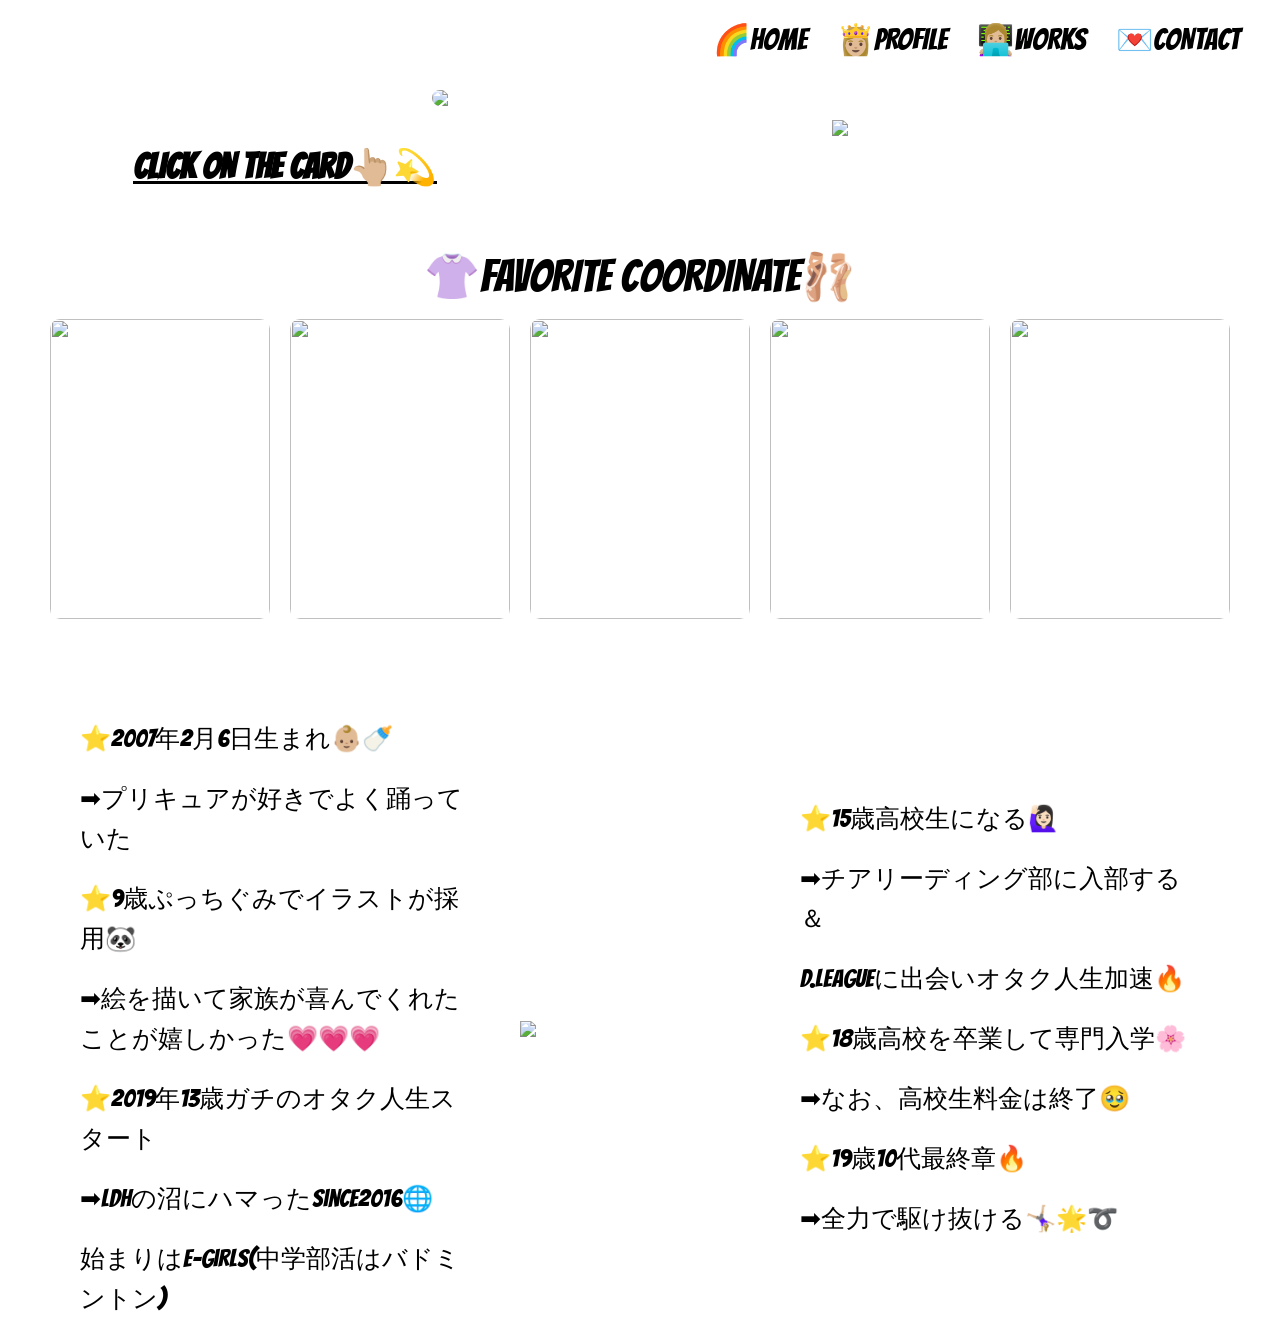
==== profile.html @ 3733b0ff "Add files via upload" ====
<!DOCTYPE html>
<html lang="ja">

<head>
  <meta charset="UTF-8">
  <meta name="viewport" content="width=device-width, initial-scale=1.0">
  <title>portfolio</title>

  <link rel="stylesheet" href="reset.css">
  <link rel="stylesheet" href="style.css">

  <link rel="preconnect" href="https://fonts.googleapis.com">
  <link rel="preconnect" href="https://fonts.gstatic.com" crossorigin>
  <link
    href="https://fonts.googleapis.com/css2?family=Bangers&family=Gravitas+One&family=Permanent+Marker&family=Philosopher:ital,wght@0,400;0,700;1,400;1,700&display=swap"
    rel="stylesheet">
  <link rel="icon" href="images/ファビコン.png">
</head>

<body>
  <header>
    <nav class="topnav">
      <ul class="menubar">
        <li><a href="index.html">🌈HOME</a></li>
        <li><a href="profile.html">👸🏼PROFILE</a></li>
        <li><a href="works.html">👩🏼‍💻WORKS</a></li>
        <li><a href="contact.html">💌CONTACT</a></li>
      </ul>
    </nav>
  </header>


  <div class="profpage">
    <div class="spin-card">
      <img src="images/プロフィールカード.jpg" data-alt="images/マイクとしおん.png" >
    </div>
    <div class="profpagememo">
      <img src="images/しおんのプロフィール帳.jpg">
    </div>
  </div>
  <h2 class="clickonthecard">CLICK ON THE CARD👆🏼💫</h2>

  <div class="lifep">
    <p>👚FAVORITE COORDINATE🩰</p>
  </div>

  <div class="liferowcard">
  <!-- 1枚目のカード -->
  <div class="rowcard">
    <div class="inner">
      <div class="lifefront"><img src="images/2頭身しおん.jpg"></div>
      <div class="lifeback"><img src="images/2頭身しおん裏.jpg"></div>
    </div>
  </div>

  <!-- 2枚目 -->
  <div class="rowcard">
    <div class="inner">
      <div class="lifefront"><img src="images/キュアブロッサム.jpg"></div>
      <div class="lifeback"><img src="images/キュアブロッサム裏.jpg"></div>
    </div>
  </div>

  <!-- 3枚目 -->
  <div class="rowcard">
    <div class="inner">
      <div class="lifefront"><img src="images/夏ディズニーの服.jpg"></div>
      <div class="lifeback"><img src="images/夏ディズニーの服裏.jpg"></div>
    </div>
  </div>

  <!-- 4枚目 -->
  <div class="rowcard">
    <div class="inner">
      <div class="lifefront"><img src="images/冬ディズニーの服.jpg"></div>
      <div class="lifeback"><img src="images/冬ディズニーの服裏.jpg"></div>
    </div>
  </div>

  <!-- 5枚目 -->
  <div class="rowcard">
    <div class="inner">
      <div class="lifefront"><img src="images/音楽の日の服.jpg"></div>
      <div class="lifeback"><img src="images/音楽の日の服裏.jpg"></div>
    </div>
  </div>
</div>
  
<div class="life">
  <div class="life-text left">
    <p>⭐2007年2月6日生まれ👶🏼🍼<br>
    <p>➡️プリキュアが好きでよく踊っていた<br>
    <p>⭐9歳ぷっちぐみでイラストが採用🐼<br>
    <p>➡️絵を描いて家族が喜んでくれた<br>ことが嬉しかった💗💗💗
    <p>⭐2019年13歳ガチのオタク人生スタート<br>
    <p>➡️LDHの沼にハマったsince2016🌐<br>
    <p>始まりはE-girls(中学部活はバドミントン)</p>
    </p>
  </div>

  <div class="life-visual">
  <div class="lifescreen">
    <video src="images/0107 .mp4"
           autoplay loop muted playsinline
           class="lifescreen-content"></video>
  </div>

  <div class="profilemachine">
    <img src="images/ゲーム機②完成.png">
  </div>
</div>

  <div class="life-text right">
    <p>⭐15歳高校生になる🙋🏻‍♀️<br>
    <p>➡️チアリーディング部に入部する＆<br>
    <p>D.LEAGUEに出会いオタク人生加速🔥<br>
    <p>⭐18歳高校を卒業して専門入学🌸<br>
    <p>➡️なお、高校生料金は終了🥹<br>
    <p>⭐19歳10代最終章🔥<br>
    <p>➡️全力で駆け抜ける🤸🏼‍♀️🌟➰</p>
    </p>
  </div>
</div>


  <script>
    document.querySelectorAll('.spin-card').forEach(card => {
  card.addEventListener('click', () => {
    const img = card.querySelector('img');

    card.classList.add('spin');

    // 回転の途中で画像を切り替える
    setTimeout(() => {
      const current = img.src;
      img.src = img.dataset.alt;
      img.dataset.alt = current;
    }, 500); // 半回転くらいのタイミング

    // アニメーション終了後にクラス外す
    setTimeout(() => {
      card.classList.remove('spin');
    }, 1000);
  });
});
  </script>



</body>
</html>
---- style.css ----
html {
  font-family: "Bangers", system-ui;
  font-weight: 400;
  font-style: normal;
}
ul li{
  list-style: none;
}
body {
  margin: 0;
  overflow-x: hidden;
  background-image: url(images/白ラメ背景.jpg);
}
a:link,
a:visited {
  color: inherit;   /* 親要素の色を使う */
  text-decoration: none; /* 下線も消す場合 */
}
header {
  position: fixed;
  width: 100%;
  z-index: 10;
  background: rgba(255, 255, 255, 0.5);
  top: 0;
}
.topnav {
  height: 80px;
  display: flex;
  align-items: center;
  justify-content: right;
  padding: 0px 40px; /* ← ここを小さくする */
}
.menubar {
  display: flex;
  list-style: none;
  gap: 30px;
  font-size: 30px;
  color: black;
}
.menubar li {
  cursor: pointer;
  transition: 0.3s;
}
.menubar li:hover {
  color: #ff53e8;
}
.toppage {
  position: relative;            /* ロゴを重ねるため */
  width: 100vw;                  /* 横幅いっぱい */
  height: 100vh;                 /* 高さを画面いっぱい */
  background-size: cover;        /* 画面に合わせて拡大縮小 */
  background-position: center;   /* 中央に配置 */
  background-repeat: no-repeat;  /* 繰り返さない */
}
.toppage img {
  position: absolute;
  top: 50%;
  left: 50%;
  transform: translate(-50%, -50%);
  width: auto;
  height: 500px;
}




/* 落ちてくる動き担当 */
.logo-wrap {
  position: absolute;
  top: -200px;               /* 画面の上からスタート */
  left: 50%;
  transform: translateX(-50%);
  animation: fall 1.5s cubic-bezier(.17,.67,.32,1.3) forwards;
}

/* ロゴ本体 */
.logo-wrap img {
  height: 500px;
  width: auto;
}

/* アニメーション */
@keyframes fall {
  to {
    top: 50%;
    opacity: 1;
    transform: translateX(-50%) translateY(-50%);
  }
}



/*プロフィールカード*/
.profile {
  display: flex;
  width: 100%;
  align-items: flex-start;
}
/* カード側（全体の40%） */
/* 左 40% */
.left-column {
  width: 40%;
  padding-left: 40px; /* ← 左寄せ感はここで作る */
}

/* カード本体 */
.profcard {
  width: 100%;
  max-width: 440px;
  height: 590px;
  position: relative;
  transform-style: preserve-3d;
  transition: transform 0.7s ease;
  cursor: pointer;
}

/* 🟣 ホバーしたら反転 */
.profcard:hover {
  transform: rotateY(180deg);
}

/* カードの表裏 */
.profcard .front,
.profcard .back {
  position: absolute;
  width: 100%;
  height: 100%;
  backface-visibility: hidden;
}

.profcard .back {
  transform: rotateY(180deg);
}

/* カード画像 */
.profcard img {
  width: 100%;
  height: 100%;
  border-radius: 20px;
  object-fit: cover;
}

.card-link {
  position: absolute;
  inset: 0;          /* 上下左右100% */
  z-index: 999;      /* かなり上に */
  cursor: pointer;
}

/* ゲーム機側（右60%） */
.game {
  width: 60%;          /* ←右側60%のスペース */
  display: flex;
  justify-content: center;
}

.game img {
  width: 100%;
  height: auto;
}

.gamescreen{
  position: absolute;
  top: 28%;
  left: 21%;
  width: 64%;
  height: 64%;
  z-index: 0; /* 裏 */
}
.gamemachine {
  width: 100%;
  max-width: 1100px; /* or 1200px */
  position: relative;
}
.gamebody{
  width: 100%;
  height: auto;
  position: relative; /* 必要 */
  z-index: 1; /* 手前 */
}

.screen-content{
  width: 470px;
  height: auto;
  padding-left: 25px;
  object-fit: cover;
  cursor: pointer;
}


/*WORKS*/
h1 {
  font-size: 70px;
  padding-bottom: 10px;
  line-height: 1;
}
h2{
  font-size: 35px;
  line-height: 1;
  text-decoration:underline;
  text-decoration-color: rgb(0, 0, 0);
  padding-top: 10px;
  padding-bottom: 50px;
  }
h3{
  font-size: 35px;
  line-height: 1;
  text-decoration:underline;
  text-decoration-color: rgb(0, 0, 0);
  padding-top: 10px;
}

.works {
  margin-top: 0;
  padding-top: 0;
}

.workscard img {
  width: 160px;
  display: block;
}
.workscard {
  display: flex;
  gap: 30px;
  justify-content: flex-start; /* ← 左揃え */
  margin-left: 0;
}
.workscard2{
  display: flex;
  gap: 30px;
  justify-content: flex-start; /* ← 左揃え */
  margin-left: 0;
  margin-top: 10px;
}
.left-column {
  padding-left: 40px;
}
.wcard {
  width: 160px;
  aspect-ratio: 2 / 3; /* ← 比率だけ指定。これで縦横キレイに保たれる！ */
  position: relative;
  transform-style: preserve-3d;
  transition: transform 0.7s ease;
  cursor: pointer;
  
}
.wcard {                   
  width: 160px;
  aspect-ratio: 2 / 3;
  position: relative;
  transform-style: preserve-3d;
  transition: transform 0.7s ease;
  cursor: pointer;
}

.wcard:hover {
  transform: rotateY(180deg);
}

.wcard img {
  width: 100%;
  height: 100%;
  object-fit: cover;
  border-radius: 7px;
}

.wcard .front,
.wcard .back {
  position: absolute;
  width: 100%;
  height: 100%;
  backface-visibility: hidden;
}

.wcard .back {
  transform: rotateY(180deg);
}

/*footer*/
.sns ul {
  display: flex;        
  list-style: none;      
  padding: 0;            
  margin-top: 80px; 
  margin-bottom: 80px;
  justify-content: center;
  gap: 50px;             
}

.sns li img {
  width: 100px;           
  height: auto;
}

.small{
  text-align: center;
  color: rgb(0, 0, 0);
  background-image: url(images/footer.png);
  background-size: cover;
  padding-top: 30px;
  padding-bottom: 30px;
}

/*-----------------------------------------------------------------------------------------------*/

/*works.html*/
/* ロゴ拡大アニメ */
#logo {
  width: 300px;
  cursor: pointer;
  transition: transform 0.6s ease, opacity 0.6s ease;
}

/* フェードアウト状態 */
#logo-overlay.fade-out {
  opacity: 0;
}

#logo-overlay.fade-out #logo {
  transform: scale(1.4);
  opacity: 0;
}

#logo-overlay {
  position: fixed;
  top: 0;
  left: 0;
  width: 100vw;
  height: 100vh;
  background: #ffffff;

  display: flex;
  justify-content: center;
  align-items: center;

  transition: opacity 0.6s ease;
  z-index: 9999;
}
#logo-overlay img {
  width: auto;   /* 好きな大きさ */
  height: 600px;
}
/*作品紹介カード*/
.card {
  width: 200px;
  height: 300px;
  perspective: 1000px;
  cursor: pointer;
  position: relative;
}
.worksrowcard {
  display: flex;
  justify-content: center;
  gap: 20px;
  margin-top: 30px; /* ← 行全体の位置 */
}
.rowcard {
  width: 220px;
  height: 300px;
  perspective: 1000px;
  cursor: pointer;
}
/* 内側（回転する部分） */
.rowcard .inner {
  width: 100%;
  height: 100%;
  position: relative;
  transform-style: preserve-3d;
  transition: transform 0.6s;
}
.rowcard:hover .inner {
  transform: rotateY(180deg);
}
/* 表裏 */
.worksfront,
.worksback {
  position: absolute;
  width: 100%;
  height: 100%;
  backface-visibility: hidden;
}
.worksfront img,
.worksback img {
  width: 100%;
  height: 100%;
  object-fit: cover;
  border-radius: 10px;
  margin-top: 110px;
}
.worksback {
  transform: rotateY(180deg);
}
/* モーダル */
.modal {
  display: none;
  position: fixed;
  top: 0;
  left: 0;
  width: 100vw;
  height: 100vh;
  background: rgba(0,0,0,0.6);
  z-index: 9999;
}
/* モーダル本体を画面中央に固定 */
.modal-content {
  position: absolute;
  top: 50%;
  left: 50%;
  transform: translate(-50%, -50%);
  padding: 20px;
  width: 80%;
  max-width: 900px;
  border-radius: 12px;
  text-align: center;
}
.modal-images {
  display: flex;
  justify-content: center; /* 横中央 */
  align-items: center;
  gap: 20px;               /* 画像の間隔 */
}
.modal-images img {
  width: 45%;              /* 2枚で収まるサイズ */
  max-width: 400px;        /* 大きくなりすぎ防止 */
  height: auto;
  border-radius: 12px;
}
/* 閉じるボタン */
.close {
  position: absolute;
  top: 8px;
  right: 12px;
  cursor: pointer;
  font-size: 22px;
  background: #ffffff;
}

/*---------------------------------------------------------------------------------------------*/

/*profile.html*/

.profpage{
  display: flex;
  justify-content: center;
  gap: 50px;
}
.spin-card {
  width: 350px;
  padding-top: 90px;     /* ← padding はこっち！ */
  perspective: 1000px;
}
/* 中身（回転するだけ） */
  .spin-card img {
  width: 100%;
  display: block;
  transition: transform 1s ease;
  border-radius: 20px;      /* ← これを追加 */
  backface-visibility: hidden; /* ← あるとより綺麗 */
}
.profpagememo img{
  width: 600px;
  padding-top: 120px;
}
.spin-card.spin img {
  transform: rotateY(1080deg); /* ← 3回転！ */
}

.clickonthecard{
  padding-left: 133px;
}

.clickonthecard{
  color: black;
}

.life {
  display: flex;
  align-items: center;        /* 縦中央揃え */
  justify-content: center;    /* 全体中央 */
  gap: 40px;                  /* 要素間の余白 */
  margin-top: 100px;
}

.profilemachine img {
  width: 300px;
}

/* 左右のテキスト */
.life-text {
  width: 500px;               /* 文字ブロックの幅 */
  font-size: 25px;
  line-height: 1.6;
}

.life-text.left{
  text-align: left;
  margin-left: 80px;
}
.life-text.right{
  text-align: left;
  margin-right: 80px;
}

.liferowcard {
  display: flex;
  justify-content: center;
  gap: 20px;
}
/* 表裏 */
.lifefront,
.lifeback {
  position: absolute;
  width: 100%;
  height: 100%;
  backface-visibility: hidden;
}
.lifefront img,
.lifeback img {
  width: 100%;
  height: 100%;
  object-fit: cover;
  border-radius: 10px;
}
.lifeback {
  transform: rotateY(180deg);
}

.lifep{
  font-size: 45px;
  text-align: center;
  margin-top: 20px;
}

.life-visual {
  position: relative;   /* 重ねの基準 */
  width: 300px;
}

/* 動画（下） */
.lifescreen {
  position: absolute;
  top: 119px;     /* 画面位置 */
  left: 53%;
  transform: translateX(-50%);
  z-index: 1;
}

.lifescreen-content {
  width: 140px;
}

/* 画像（上） */
.profilemachine {
  position: relative;
  z-index: 2;
}

.profilemachine img {
  width: 100%;
  display: block;
}


/*----------------------------------------------------------------------------------------------*/

/*contact.html*/
* {
  box-sizing: border-box;
}
.contactbody {
  color: #e0e0e0;
  height: 100%;
  overflow: hidden;
}
form {
  max-width: 520px;
  margin: 100px auto;
  padding: 24px;
  background: #ffffff;
  border: 3px solid #c21cff;
  box-shadow: 0 0 0 4px #ffffff, 0 0 20px rgba(0,229,255,0.4);
}
label {
  color: #dd00ff;
  font-size: 12px;
}
p {
  margin-bottom: 20px;
  
}
input[type="text"],
input[type="email"],
select,
textarea {
  width: 100%;
  background: #ffffff;
  color: #000000;
  border: 2px solid #c904ff;
  padding: 10px;
  font-size: 12px;
}
input::placeholder,
textarea::placeholder {
  color: #d70cff;
}
input:focus,
select:focus,
textarea:focus {
  outline: none;
  box-shadow: 0 0 8px #e100ff;
  background: #dadada;
}
textarea {
  min-height: 120px;
}
.game-btn {
  font-family: "Bangers", system-ui;
  width: 100%;
  padding: 14px;
  background: #e30cff;
  color: #000;
  font-size: 20px;
  border: 3px solid #ffffff;
  cursor: pointer;
}
.game-btn:hover {
  background: #ffffff;
  color: #e642ff;
  box-shadow: 0 0 12px #cc01ff;
}
.game-btn:active {
  transform: translateY(2px);
}
select {
  appearance: none;
  background-image: linear-gradient(
    45deg,
    transparent 50%,
    #d400ff 50%
  );
  background-position: right 10px center;
  background-size: 8px 8px;
  background-repeat: no-repeat;
}
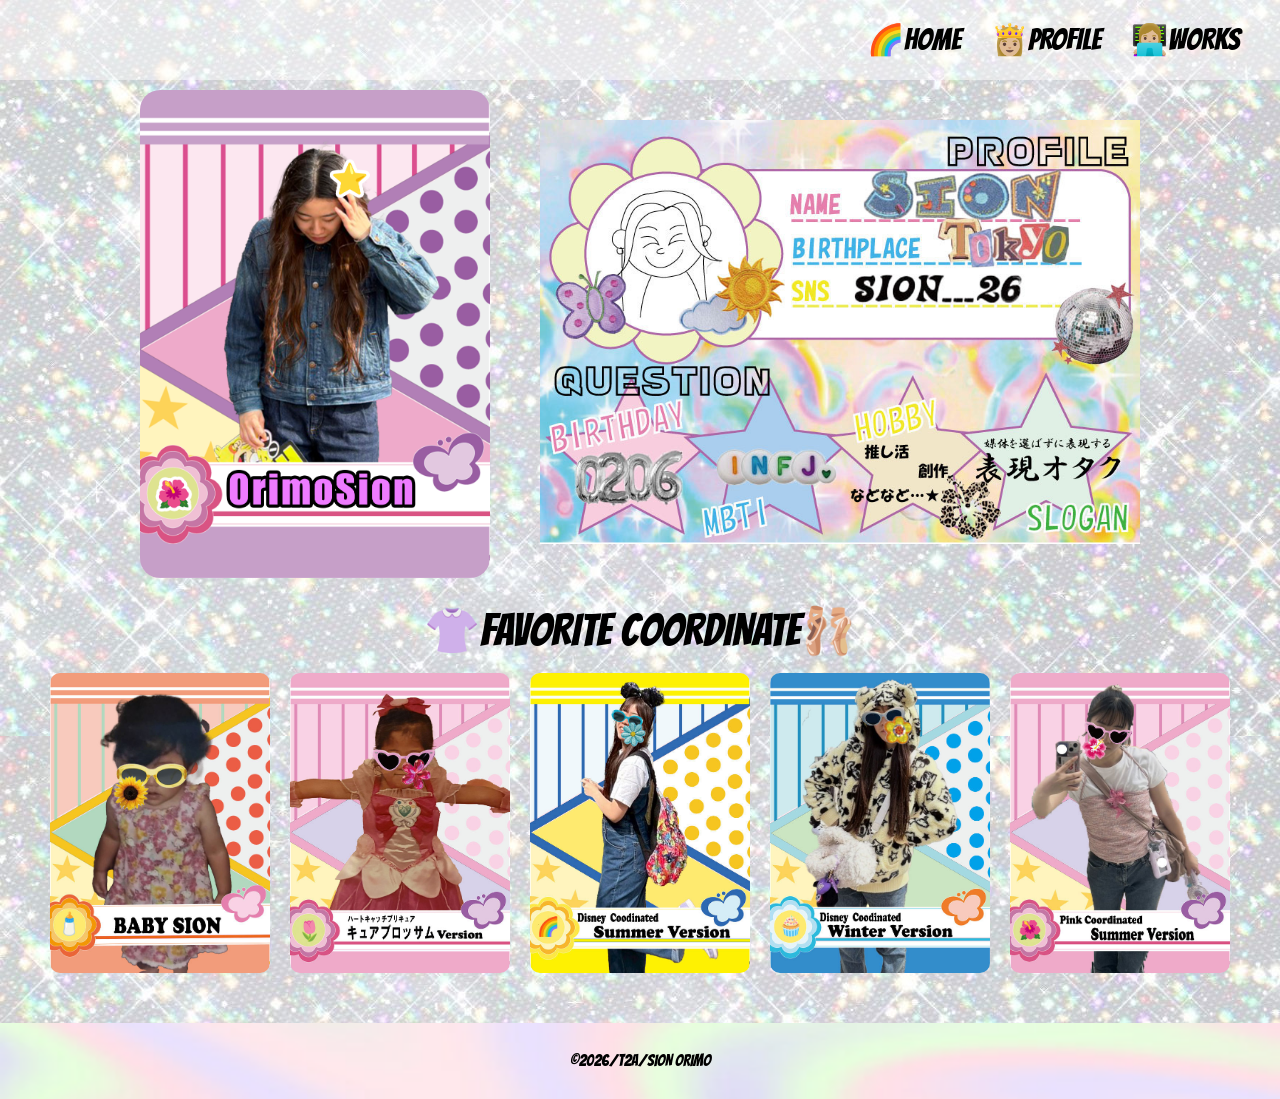
==== commit 7324b9cf: "Update portfolio website" ====
--- a/profile.html
+++ b/profile.html
@@ -24,7 +24,6 @@
         <li><a href="index.html">🌈HOME</a></li>
         <li><a href="profile.html">👸🏼PROFILE</a></li>
         <li><a href="works.html">👩🏼‍💻WORKS</a></li>
-        <li><a href="contact.html">💌CONTACT</a></li>
       </ul>
     </nav>
   </header>
@@ -32,13 +31,12 @@
 
   <div class="profpage">
     <div class="spin-card">
-      <img src="images/プロフィールカード.jpg" data-alt="images/マイクとしおん.png" >
+      <img src="images/PROFILEカード表.png" data-alt="images/PROFILEカード裏.png" >
     </div>
     <div class="profpagememo">
       <img src="images/しおんのプロフィール帳.jpg">
     </div>
   </div>
-  <h2 class="clickonthecard">CLICK ON THE CARD👆🏼💫</h2>
 
   <div class="lifep">
     <p>👚FAVORITE COORDINATE🩰</p>
@@ -86,41 +84,13 @@
   </div>
 </div>
   
-<div class="life">
-  <div class="life-text left">
-    <p>⭐2007年2月6日生まれ👶🏼🍼<br>
-    <p>➡️プリキュアが好きでよく踊っていた<br>
-    <p>⭐9歳ぷっちぐみでイラストが採用🐼<br>
-    <p>➡️絵を描いて家族が喜んでくれた<br>ことが嬉しかった💗💗💗
-    <p>⭐2019年13歳ガチのオタク人生スタート<br>
-    <p>➡️LDHの沼にハマったsince2016🌐<br>
-    <p>始まりはE-girls(中学部活はバドミントン)</p>
-    </p>
+
+
+<footer>
+  <div class="small">
+      <small>&copy;2026/T2A/SION ORIMO</small>
   </div>
-
-  <div class="life-visual">
-  <div class="lifescreen">
-    <video src="images/0107 .mp4"
-           autoplay loop muted playsinline
-           class="lifescreen-content"></video>
-  </div>
-
-  <div class="profilemachine">
-    <img src="images/ゲーム機②完成.png">
-  </div>
-</div>
-
-  <div class="life-text right">
-    <p>⭐15歳高校生になる🙋🏻‍♀️<br>
-    <p>➡️チアリーディング部に入部する＆<br>
-    <p>D.LEAGUEに出会いオタク人生加速🔥<br>
-    <p>⭐18歳高校を卒業して専門入学🌸<br>
-    <p>➡️なお、高校生料金は終了🥹<br>
-    <p>⭐19歳10代最終章🔥<br>
-    <p>➡️全力で駆け抜ける🤸🏼‍♀️🌟➰</p>
-    </p>
-  </div>
-</div>
+</footer>
 
 
   <script>
--- a/style.css
+++ b/style.css
@@ -61,6 +61,49 @@
   height: 500px;
 }
 
+.background {
+  position: relative;
+  min-height: 500px;
+  overflow: hidden;
+}
+
+.bg-track {
+  position: absolute;
+  top: 50%;
+  left: 0;
+  display: flex;
+  width: max-content;
+  height: 830px;
+  animation: flowRight 10s linear infinite;
+}
+
+.bg-img {
+  display: block;
+  width: auto;
+  height: 830px;
+  max-width: none;
+  flex-shrink: 0;
+  object-fit: cover;
+}
+
+@keyframes flowRight {
+  from {
+    transform: translate(-50%, -50%);
+  }
+
+  to {
+    transform: translate(0, -50%);
+  }
+}
+
+
+
+.content {
+  position: relative;
+  z-index: 1;
+  text-align: center;
+  padding: 50px;
+}
 
 
 
@@ -180,7 +223,7 @@
 }
 
 .screen-content{
-  width: 470px;
+  width: 400px;
   height: auto;
   padding-left: 25px;
   object-fit: cover;
@@ -190,24 +233,10 @@
 
 /*WORKS*/
 h1 {
-  font-size: 70px;
+  font-size: 60px;
   padding-bottom: 10px;
   line-height: 1;
-}
-h2{
-  font-size: 35px;
-  line-height: 1;
-  text-decoration:underline;
-  text-decoration-color: rgb(0, 0, 0);
-  padding-top: 10px;
-  padding-bottom: 50px;
-  }
-h3{
-  font-size: 35px;
-  line-height: 1;
-  text-decoration:underline;
-  text-decoration-color: rgb(0, 0, 0);
-  padding-top: 10px;
+  margin-top: 20px;
 }
 
 .works {
@@ -235,17 +264,9 @@
 .left-column {
   padding-left: 40px;
 }
-.wcard {
-  width: 160px;
-  aspect-ratio: 2 / 3; /* ← 比率だけ指定。これで縦横キレイに保たれる！ */
-  position: relative;
-  transform-style: preserve-3d;
-  transition: transform 0.7s ease;
-  cursor: pointer;
-  
-}
+
 .wcard {                   
-  width: 160px;
+  width: 180px;
   aspect-ratio: 2 / 3;
   position: relative;
   transform-style: preserve-3d;
@@ -287,9 +308,18 @@
   gap: 50px;             
 }
 
-.sns li img {
-  width: 100px;           
-  height: auto;
+.sns {
+  display: flex;
+  justify-content: center; /* 左右中央 */
+  align-items: center;     /* 上下中央 */
+  height: 280px;
+  margin-top: 80px;
+  margin-bottom: 80px;
+}
+
+.sns img {
+  height: 280px;
+  width: auto;
 }
 
 .small{
@@ -306,7 +336,7 @@
 /*works.html*/
 /* ロゴ拡大アニメ */
 #logo {
-  width: 300px;
+  width: 200px;
   cursor: pointer;
   transition: transform 0.6s ease, opacity 0.6s ease;
 }
@@ -340,6 +370,37 @@
   width: auto;   /* 好きな大きさ */
   height: 600px;
 }
+
+
+.workspagetop {
+height: 250px;
+display: flex;
+justify-content: center;
+align-items: center;
+gap: 20px;
+margin-top: 58px;
+}
+
+.workspagetop img {
+width: 200px;
+height: auto;
+}
+
+
+h2 {
+  font-size: 60px;
+  margin-bottom: 10px;
+  line-height: 1;
+  text-align: center;
+}
+h3 {
+  font-size: 60px;
+  margin-bottom: 10px;
+  line-height: 1;
+  text-align: center;
+  margin-top: 15px;
+}
+
 /*作品紹介カード*/
 .card {
   width: 200px;
@@ -352,8 +413,18 @@
   display: flex;
   justify-content: center;
   gap: 20px;
-  margin-top: 30px; /* ← 行全体の位置 */
-}
+  margin-top: 20px; /* ← 行全体の位置 */
+}
+
+
+.worksrowcard6 {
+  display: flex;
+  justify-content: center;
+  gap: 20px;
+  margin-top: 20px; /* ← 行全体の位置 */
+  margin-bottom: 50px; /* ← 行全体の位置 */
+}
+
 .rowcard {
   width: 220px;
   height: 300px;
@@ -385,7 +456,6 @@
   height: 100%;
   object-fit: cover;
   border-radius: 10px;
-  margin-top: 110px;
 }
 .worksback {
   transform: rotateY(180deg);
@@ -435,6 +505,15 @@
   background: #ffffff;
 }
 
+.pink-card a {
+  display: block;
+  width: 100%;
+  height: 100%;
+  text-decoration: none;
+  color: inherit;
+  cursor: pointer;
+}
+
 /*---------------------------------------------------------------------------------------------*/
 
 /*profile.html*/
@@ -505,6 +584,8 @@
   display: flex;
   justify-content: center;
   gap: 20px;
+  margin-top: 20px; /* ← 行全体の位置 */
+  margin-bottom: 50px;
 }
 /* 表裏 */
 .lifefront,
@@ -528,7 +609,7 @@
 .lifep{
   font-size: 45px;
   text-align: center;
-  margin-top: 20px;
+  margin-top: 30px;
 }
 
 .life-visual {
@@ -536,109 +617,626 @@
   width: 300px;
 }
 
-/* 動画（下） */
-.lifescreen {
-  position: absolute;
-  top: 119px;     /* 画面位置 */
-  left: 53%;
-  transform: translateX(-50%);
+/*----------------------------------------------------------------------------------------------*/
+
+
+
+
+
+
+
+/* ==========================
+   iPhone・スマホ専用
+   ========================== */
+
+@media screen and (max-width: 767px) {
+
+  *, *::before, *::after {
+    box-sizing: border-box;
+  }
+
+  body {
+    width: 100%;
+    overflow-x: hidden;
+  }
+
+  /* ナビゲーション */
+  header {
+    width: 100%;
+  }
+
+  .topnav {
+  height: 50px;
+  padding: 0 15px;
+  justify-content: flex-end;
+}
+
+  .menubar {
+    display: flex;
+    justify-content: center;
+    gap: clamp(8px, 3vw, 15px);
+    padding: 0;
+    margin: 0;
+    font-size: clamp(14px, 4vw, 19px);
+    white-space: nowrap;
+  }
+
+  /* HOME背景 */
+  .background {
+    width: 100%;
+    min-height: 65svh;
+    overflow: hidden;
+  }
+
+  .toppage {
+    width: 100%;
+    height: 65svh;
+  }
+
+  .bg-track {
+    top: 50%;
+    height: 65svh;
+  }
+
+  .bg-img {
+    height: 65svh;
+  }
+
+  /* HOMEメイン画像 */
+  .logo-wrap {
+    position: absolute;
+    top: 50%;
+    left: 50%;
+    width: 100%;
+    display: flex;
+    justify-content: center;
+    align-items: center;
+    transform: translate(-50%, -50%);
+    animation: none;
+  }
+
+  .logo-wrap img {
+    position: static;
+    display: block;
+    width: 95%;
+    max-width: 520px;
+    height: auto;
+    max-height: none;
+    transform: none;
+    object-fit: contain;
+  }
+
+  /* PROFILE・WORKSの配置 */
+  .profile {
+    display: flex;
+    flex-direction: column;
+    align-items: center;
+    width: 100%;
+    gap: 30px;
+    padding: 20px 0;
+  }
+
+  .left-column {
+    display: flex;
+    flex-direction: column;
+    align-items: center;
+    width: 100%;
+    padding: 0 15px;
+  }
+
+  h1 {
+    width: 100%;
+    font-size: clamp(35px, 9vw, 45px);
+    text-align: center;
+    margin: 20px 0 15px;
+  }
+
+  /* PROFILEカード */
+  .card-container {
+    max-width: 100%;
+  }
+
+  .profcard {
+    width: min(78vw, 340px);
+    height: auto;
+    aspect-ratio: 440 / 590;
+    margin: 0 auto;
+  }
+
+  .profcard img {
+    width: 100%;
+    height: 100%;
+    object-fit: cover;
+  }
+
+  /* WORKS */
+  .works {
+    width: 100%;
+  }
+
+  .workscard {
+    display: flex;
+    flex-wrap: wrap;
+    justify-content: center;
+    gap: 15px;
+    margin: 0;
+  }
+
+  .workscard2 {
+    display: flex;
+    justify-content: center;
+    margin: 15px 0 0;
+  }
+
+  .wcard {
+    width: clamp(95px, 25vw, 145px);
+    height: auto;
+    aspect-ratio: 2 / 3;
+  }
+
+  .wcard img {
+    width: 100%;
+    height: 100%;
+    object-fit: cover;
+  }
+
+  /* ゲーム機 */
+  .game {
+    display: flex;
+    justify-content: center;
+    align-items: center;
+    width: 100%;
+    padding: 0 15px;
+  }
+
+  .gamemachine {
+    position: relative;
+    width: 100%;
+    max-width: 350px;
+    margin: 0 auto;
+  }
+
+  .gamebody {
+    display: block;
+    position: relative;
+    width: 100%;
+    height: auto;
+    z-index: 1;
+  }
+
+  /* 背景の動画 */
+.screen-content {
+  position: absolute;
+
+  /* 動画の位置 */
+  top: 4%;
+  left: 9%;
+
+  /* 動画の大きさ */
+  width: 83%;
+  height: 31%;
+
+  object-fit: cover;
   z-index: 1;
-}
-
-.lifescreen-content {
-  width: 140px;
-}
-
-/* 画像（上） */
-.profilemachine {
+  padding: 0;
+}
+
+/* 手前のゲーム機画像 */
+.gamebody {
   position: relative;
+  display: block;
+  width: 100%;
+  height: auto;
   z-index: 2;
 }
 
-.profilemachine img {
-  width: 100%;
-  display: block;
-}
-
-
-/*----------------------------------------------------------------------------------------------*/
-
-/*contact.html*/
-* {
-  box-sizing: border-box;
-}
-.contactbody {
-  color: #e0e0e0;
+  /* Instagram */
+  .sns {
+    width: 100%;
+    height: auto;
+    margin: 35px 0;
+    padding: 0 12px;
+    display: flex;
+    justify-content: center;
+  }
+
+  .sns img {
+    display: block;
+    width: 100%;
+    max-width: 500px;
+    height: auto;
+  }
+
+  /* FOOTER */
+  .small {
+    width: 100%;
+    padding: 20px 10px;
+    font-size: 12px;
+  }
+}
+
+
+/* ==============================
+   PROFILE スマホ対応
+   ============================== */
+
+@media screen and (max-width: 767px) {
+
+  /* 全体 */
+  *,
+  *::before,
+  *::after {
+    box-sizing: border-box;
+  }
+
+  body {
+    width: 100%;
+    overflow-x: hidden;
+  }
+
+  /* ヘッダー */
+  .topnav {
+    height: 50px;
+    padding: 0 15px;
+    justify-content: flex-end;
+  }
+
+  .menubar {
+    gap: 12px;
+    font-size: clamp(14px, 4vw, 18px);
+    padding: 0;
+    margin: 0;
+  }
+
+  /* PROFILE上部 */
+  .profpage {
+    display: flex;
+    flex-direction: column;
+    align-items: center;
+    width: 100%;
+    gap: 20px;
+    padding: 65px 15px 0;
+  }
+
+  /* PROFILEカード */
+  .spin-card {
+    width: min(78vw, 330px);
+    padding-top: 0;
+    margin: 0 auto;
+  }
+
+  .spin-card img {
+    width: 100%;
+    height: auto;
+    display: block;
+  }
+
+  /* プロフィール帳 */
+  .profpagememo {
+    width: 100%;
+    display: flex;
+    justify-content: center;
+  }
+
+  .profpagememo img {
+    display: block;
+    width: 100%;
+    max-width: 600px;
+    height: auto;
+    padding-top: 0;
+  }
+
+  /* FAVORITE COORDINATE見出し */
+  .lifep {
+    width: 100%;
+    margin-top: 35px;
+    padding: 0 10px;
+    text-align: center;
+    font-size: clamp(27px, 7vw, 36px);
+    line-height: 1.3;
+  }
+
+  .lifep p {
+    margin: 0;
+  }
+
+  /* お気に入りカード一覧 */
+  /* 見出し */
+.lifep {
+  font-size: 45px;
+  text-align: center;
+  margin-top: 30px;
+  margin-bottom: 20px;
+}
+
+/* カード全体 */
+.liferowcard {
+  display: grid;
+  grid-template-columns: repeat(5, minmax(0, 1fr));
+  gap: 20px;
+  width: 90%;
+  max-width: 1100px;
+  margin: 20px auto 50px;
+  justify-items: center;
+}
+
+/* カード本体 */
+.rowcard {
+  position: relative;
+  width: 100%;
+  max-width: 200px;
+  aspect-ratio: 3 / 5;
+  perspective: 1000px;
+  cursor: pointer;
+}
+
+/* 表裏を動かす部分 */
+.inner {
+  position: absolute;
+  inset: 0;
+  width: 100%;
+  height: 100%;
+  transform-style: preserve-3d;
+  transition: transform 0.8s ease;
+}
+
+/* クリックしたら裏返す */
+.rowcard.is-flipped .inner {
+  transform: rotateY(180deg);
+}
+
+/* 表と裏 */
+.lifefront,
+.lifeback {
+  position: absolute;
+  inset: 0;
+  width: 100%;
   height: 100%;
   overflow: hidden;
-}
-form {
-  max-width: 520px;
-  margin: 100px auto;
-  padding: 24px;
+  border-radius: 18px;
+  -webkit-clip-path: inset(0 round 18px);
+  clip-path: inset(0 round 18px);
+  backface-visibility: hidden;
+  -webkit-backface-visibility: hidden;
+}
+
+/* 裏面 */
+.lifeback {
+  transform: rotateY(180deg);
+}
+
+/* 画像 */
+.lifefront img,
+.lifeback img {
+  display: block;
+  width: 100%;
+  height: 100%;
+  object-fit: contain;
+  border-radius: 18px;
+}
+
+/* スマホ */
+@media screen and (max-width: 600px) {
+
+  .lifep {
+    font-size: 25px;
+    margin-top: 25px;
+    margin-bottom: 15px;
+  }
+
+  .liferowcard {
+    grid-template-columns: repeat(2, minmax(0, 1fr));
+    column-gap: 16px;
+    row-gap: 16px;
+    width: 90%;
+    max-width: 360px;
+    margin: 20px auto 40px;
+  }
+
+  .rowcard {
+    width: 100%;
+    max-width: 165px;
+    aspect-ratio: 3 / 5;
+  }
+
+  /* 5枚目を中央に */
+  .rowcard:last-child {
+    grid-column: 1 / -1;
+    width: 165px;
+  }
+}
+
+
+.lifeback {
+  transform: rotateY(180deg);
+}
+
+.rowcard:last-child {
+  grid-column: 1 / -1;
+  justify-self: center;
+  width: 165px;
+}
+
+  /* フッター */
+  .small {
+    width: 100%;
+    padding: 20px 10px;
+    text-align: center;
+  }
+
+}
+
+
+
+/* =========================
+   スマホ版 WORKS
+========================= */
+
+@media screen and (max-width: 600px) {
+
+  /* 画面から横にはみ出さないようにする */
+  body {
+    overflow-x: hidden;
+  }
+
+  /* 上部の作品袋4つ */
+  .workspagetop {
+    width: 100%;
+    height: auto;
+    display: grid;
+    grid-template-columns: repeat(4, minmax(0, 1fr));
+    gap: 6px;
+    padding: 0 12px;
+    margin-top: 65px;
+    box-sizing: border-box;
+  }
+
+  .workspagetop a {
+    display: block;
+    width: 100%;
+  }
+
+  .workspagetop img {
+    display: block;
+    width: 100%;
+    height: auto;
+  }
+
+  /* WEB・GRAPHIC・MOVIE・OTHERの見出し */
+  h2,
+  h3 {
+    font-size: 32px;
+    line-height: 1.2;
+    margin-top: 20px;
+    margin-bottom: 12px;
+    text-align: center;
+  }
+
+  /* 作品カードの並び */
+  .worksrowcard,
+  .worksrowcard6 {
+    display: grid;
+    grid-template-columns: repeat(2, minmax(0, 1fr));
+    justify-content: center;
+    justify-items: center;
+    gap: 12px;
+    width: 100%;
+    max-width: 390px;
+    padding: 0 12px;
+    margin: 15px auto 25px;
+    box-sizing: border-box;
+  }
+
+  /* カードの大きさ */
+  .worksrowcard .rowcard,
+  .worksrowcard6 .rowcard {
+    width: 100%;
+    max-width: 165px;
+    height: auto;
+    aspect-ratio: 2 / 3;
+    min-width: 0;
+    box-sizing: border-box;
+  }
+
+  /* 5枚目は中央に配置 */
+  .worksrowcard .rowcard:nth-child(5),
+  .worksrowcard6 .rowcard:nth-child(5) {
+    grid-column: 1 / -1;
+    width: 100%;
+    max-width: 165px;
+  }
+
+  /* カードの中身 */
+  .worksrowcard .rowcard .inner,
+  .worksrowcard6 .rowcard .inner {
+    width: 100%;
+    height: 100%;
+    position: relative;
+  }
+
+  /* カード画像 */
+  .worksfront,
+  .worksback {
+    width: 100%;
+    height: 100%;
+    overflow: hidden;
+    border-radius: 10px;
+  }
+
+  .worksfront img,
+  .worksback img {
+    display: block;
+    width: 100%;
+    height: 100%;
+    object-fit: contain;
+    border-radius: 10px;
+  }
+
+  /* スマホではホバー回転を無効にする */
+  .worksrowcard .rowcard:hover .inner,
+  .worksrowcard6 .rowcard:hover .inner {
+    transform: none;
+  }
+
+  /* モーダル */
+  .modal-content {
+    width: 94%;
+    max-width: 500px;
+    padding: 10px;
+    box-sizing: border-box;
+  }
+
+  .modal-images {
+    gap: 8px;
+  }
+
+  .modal-images img {
+    width: 48%;
+    max-width: none;
+    height: auto;
+  }
+
+  .close {
+    top: -28px;
+    right: 5px;
+  }
+
+}
+
+/* ロゴ画像 */
+#logo-overlay img {
+  display: block;
+  width: 80vw;
+  max-width: 420px;
+  max-height: 70vh;
+  height: auto;
+  object-fit: contain;
+  cursor: pointer;
+  transition: transform 0.6s ease, opacity 0.6s ease;
+}
+
+/* ロゴ表示画面 */
+#logo-overlay {
+  position: fixed;
+  top: 0;
+  left: 0;
+  width: 100%;
+  height: 100vh;
   background: #ffffff;
-  border: 3px solid #c21cff;
-  box-shadow: 0 0 0 4px #ffffff, 0 0 20px rgba(0,229,255,0.4);
-}
-label {
-  color: #dd00ff;
-  font-size: 12px;
-}
-p {
-  margin-bottom: 20px;
-  
-}
-input[type="text"],
-input[type="email"],
-select,
-textarea {
-  width: 100%;
-  background: #ffffff;
-  color: #000000;
-  border: 2px solid #c904ff;
-  padding: 10px;
-  font-size: 12px;
-}
-input::placeholder,
-textarea::placeholder {
-  color: #d70cff;
-}
-input:focus,
-select:focus,
-textarea:focus {
-  outline: none;
-  box-shadow: 0 0 8px #e100ff;
-  background: #dadada;
-}
-textarea {
-  min-height: 120px;
-}
-.game-btn {
-  font-family: "Bangers", system-ui;
-  width: 100%;
-  padding: 14px;
-  background: #e30cff;
-  color: #000;
-  font-size: 20px;
-  border: 3px solid #ffffff;
-  cursor: pointer;
-}
-.game-btn:hover {
-  background: #ffffff;
-  color: #e642ff;
-  box-shadow: 0 0 12px #cc01ff;
-}
-.game-btn:active {
-  transform: translateY(2px);
-}
-select {
-  appearance: none;
-  background-image: linear-gradient(
-    45deg,
-    transparent 50%,
-    #d400ff 50%
-  );
-  background-position: right 10px center;
-  background-size: 8px 8px;
-  background-repeat: no-repeat;
-}
+  display: flex;
+  justify-content: center;
+  align-items: center;
+  transition: opacity 0.6s ease;
+  z-index: 9999;
+}
+
+/* フェードアウト */
+#logo-overlay.fade-out {
+  opacity: 0;
+  pointer-events: none;
+}
+
+#logo-overlay.fade-out #logo {
+  transform: scale(1.2);
+  opacity: 0;
+}
